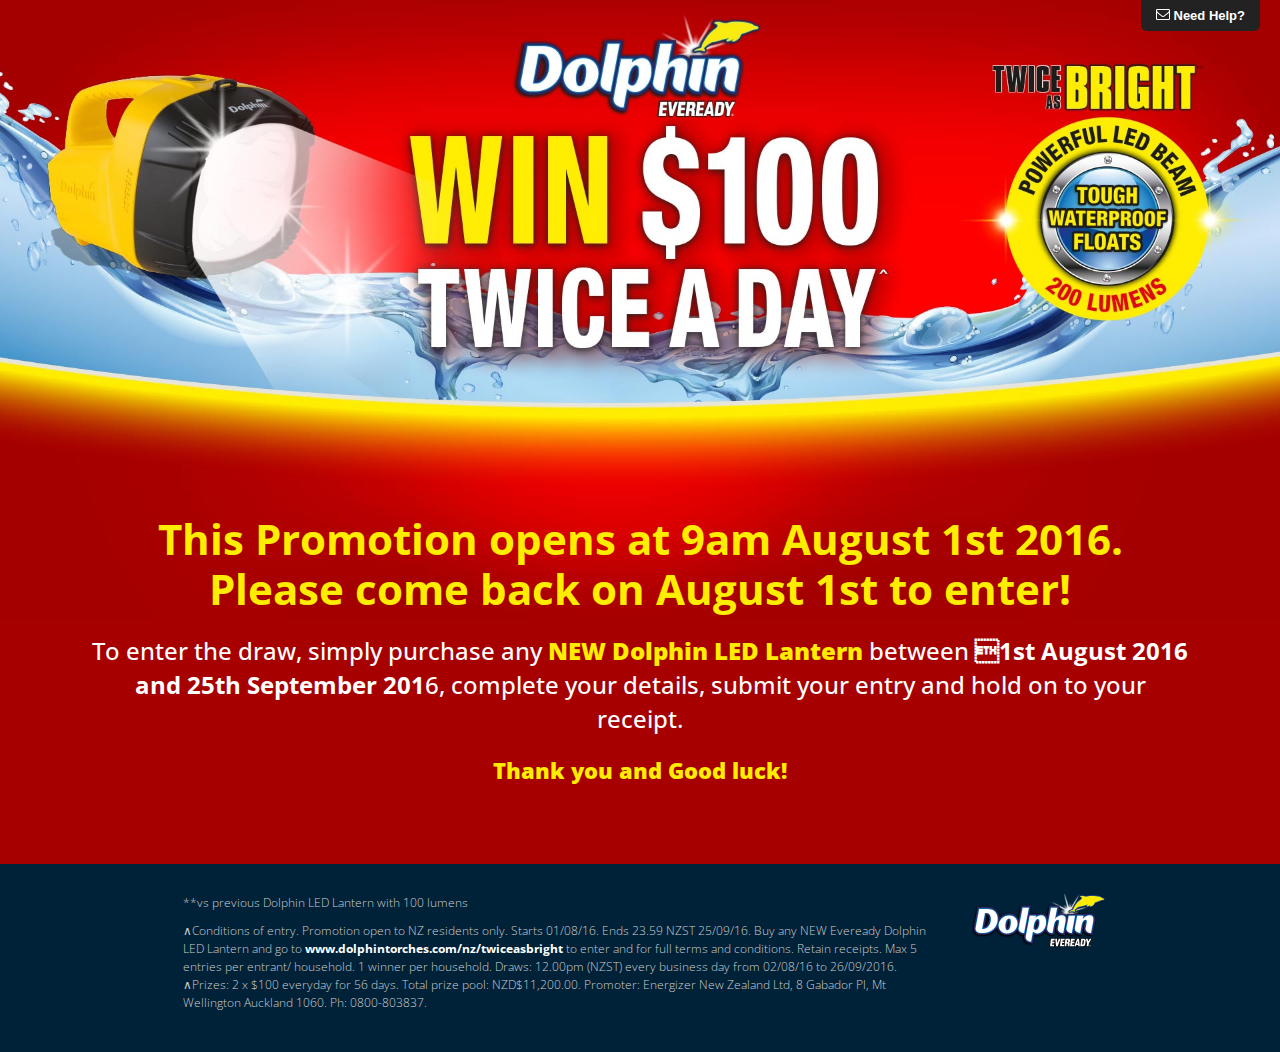
==== index.html @ a8465dd7 "Initial Commit" ====
<!DOCTYPE html>
<html lang="en">
<head>
<meta http-equiv="Content-Type" content="text/html; charset=utf-8" >
    <meta charset="utf-8">

    <!-- Always force latest IE rendering engine (even in intranet) & Chrome Frame -->
    <meta http-equiv="X-UA-Compatible" content="IE=edge" />
    <meta name="author" content="theship.com.au">
    <meta http-equiv="cleartype" content="on">
    
    <!-- Responsive and mobile friendly stuff -->
    <meta name="HandheldFriendly" content="True">
    <meta name="MobileOptimized" content="320">
    <meta name="apple-mobile-web-app-capable" content="yes" />  
    <meta name="viewport" content="width=device-width, target-densitydpi=160dpi, initial-scale=1.0, minimum-scale=1.0, maximum-scale=1.0">

    <title>Dolphin Eveready | Win $100 Twice a day!</title>

    <!-- Bootstrap -->
    <link rel="stylesheet" href="assets/css/bootstrap.css"  type="text/css">
    <!-- HTML5 shim and Respond.js for IE8 support of HTML5 elements and media queries -->
    <!-- WARNING: Respond.js doesn't work if you view the page via file:// -->
    <!--[if lt IE 9]>
      <script src="https://oss.maxcdn.com/html5shiv/3.7.2/html5shiv.min.js"></script>
      <script src="https://oss.maxcdn.com/respond/1.4.2/respond.min.js"></script>
    <![endif]-->
    
    <link rel="stylesheet" href="assets/css/bootstrap-datetimepicker.min.css" type="text/css">
    <link rel="stylesheet" href="assets/css/bootstrapValidator.min.css" type="text/css">
    <link rel="stylesheet" href="assets/css/styles.css" type="text/css">
    <link href='https://fonts.googleapis.com/css?family=Open+Sans:400,600,800,700' rel='stylesheet' type='text/css'>

</head>
<body class="index-page">

<!-- <div class="container-fluid header">
    <div class="container-custom"> -->
        <a href="#" class="help-btn"><img src="assets/img/mail-icon.png"> Need Help?</a>
   <!--  </div>
</div> -->
<img src="assets/img/entry-bg.jpg" width="100%" height="auto" class="img-responsive center-block visible-sm visible-md visible-lg" alt="" title="">
<img src="assets/img/entry-bg_sm.jpg" class="img-responsive center-block visible-xs" alt="" title=""> 
<a href="index.html" class="logo-link"></a>
<div class="container-fluid hero enter-hero">
	<div class="container-custom">
		<div class="text-center">
        	<h1 class="title-center">This Promotion opens at 9am August 1st 2016. <br/>Please come back on August 1st to enter!</h1>
        	<h2 class="copy-center">To enter the draw, simply purchase any <span class="yellow-bold">NEW Dolphin LED Lantern</span> between <strong>1st August 2016 and 25th September 201</strong>6, complete your details, submit your entry and hold on to your receipt. </h2>
        	<p class="signoff-center">Thank you and Good luck!</p>
			<div class="spacer hidden-xs" id="enter"></div>
		</div>	
	</div>
</div>

<div class="container-fluid footer visible-xs visible-sm">
	
	<div class="container">
		<div class="row">
			<div class="col-xs-12 col-md-2 footer-links">
            <p class="terms">**vs previous Dolphin LED Lantern with 100 lumens</p>
            <p class="terms">&and;Conditions of entry. Promotion open to NZ residents only. Starts 01/08/16. Ends 23.59 NZST 25/09/16. Buy any NEW Eveready Dolphin LED Lantern and go to <a href="http://www.dolphintorches.com/nz/twiceasbright" target="_blank">www.dolphintorches.com/nz/twiceasbright</a> to enter and for full terms and conditions. Retain receipts. Max 5 entries per entrant/ household. 1 winner per household. Draws: 12.00pm (NZST) every business day from 02/08/16 to 26/09/2016. &and;Prizes: 2 x $100 everyday for 56 days. Total prize pool: NZD$11,200.00. Promoter: Energizer New Zealand Ltd, 8 Gabador Pl, Mt Wellington Auckland 1060. Ph: 0800-803837.</p>
				<img src="assets/img/dolphin-logo.svg" alt="Waterthins" title="Dolphin">
			</div>
		</div>
	</div>

</div>


<div class="container-fluid footer visible-md visible-lg">
	
	<div class="container">
		<div class="row">
			<div class="col-md-10">
            <p class="terms">**vs previous Dolphin LED Lantern with 100 lumens</p>
            <p class="terms">&and;Conditions of entry. Promotion open to NZ residents only. Starts 01/08/16. Ends 23.59 NZST 25/09/16. Buy any NEW Eveready Dolphin LED Lantern and go to <a href="http://www.dolphintorches.com/nz/twiceasbright" target="_blank">www.dolphintorches.com/nz/twiceasbright</a> to enter and for full terms and conditions. Retain receipts. Max 5 entries per entrant/ household. 1 winner per household. Draws: 12.00pm (NZST) every business day from 02/08/16 to 26/09/2016. &and;Prizes: 2 x $100 everyday for 56 days. Total prize pool: NZD$11,200.00. Promoter: Energizer New Zealand Ltd, 8 Gabador Pl, Mt Wellington Auckland 1060. Ph: 0800-803837.</p>
			</div>
			<div class="col-md-2 text-right">
            <img src="assets/img/dolphin-logo.svg" width="136" alt="Dolphin" title="Dolphin">

			</div>
		</div>
	</div>

</div>


<!-- jQuery (necessary for Bootstrap's JavaScript plugins) -->
<script type="text/javascript" src="assets/js/jquery-1.11.3.min.js"></script>
<!-- Include all compiled plugins (below), or include individual files as needed -->
<script type="text/javascript" src="assets/js/bootstrap.min.js"></script>
<script type="text/javascript" src="assets/js/bootstrapValidator.min.js"></script>
<script type="text/javascript" src="assets/js/moment.js"></script>

<script>
	(function(i,s,o,g,r,a,m){i['GoogleAnalyticsObject']=r;i[r]=i[r]||function(){
	(i[r].q=i[r].q||[]).push(arguments)},i[r].l=1*new Date();a=s.createElement(o),
	m=s.getElementsByTagName(o)[0];a.async=1;a.src=g;m.parentNode.insertBefore(a,m)
	})(window,document,'script','//www.google-analytics.com/analytics.js','ga');

	ga('create', 'UA-68316067-1', 'auto');
	ga('send', 'pageview');
  
</script>

</body>
<!-- Localized -->
---- assets/css/bootstrapValidator.min.css ----
/*!
 * BootstrapValidator (http://bootstrapvalidator.com)
 * The best jQuery plugin to validate form fields. Designed to use with Bootstrap 3
 *
 * @version     v0.5.0, built on 2014-07-14 4:31:02 PM
 * @author      https://twitter.com/nghuuphuoc
 * @copyright   (c) 2013 - 2014 Nguyen Huu Phuoc
 * @license     MIT
 */

.bv-form .help-block{margin-bottom:0}.bv-form .tooltip-inner{text-align:left}.nav-tabs li.bv-tab-success>a{color:#3c763d}.nav-tabs li.bv-tab-error>a{color:#a94442}
---- assets/css/styles.css ----
@import url(https://fonts.googleapis.com/css?family=Open+Sans:400,800,700,600);
@font-face {  font-family: "Open Sans";
  font-weight: normal;
  font-style: normal;
}
.os-normal {
  font-family: 'Open Sans', sans-serif;
  font-weight: 400;
}
.os-semibold {
  font-family: 'Open Sans', sans-serif;
  font-weight: 600;
}
.os-bold {
  font-family: 'Open Sans', sans-serif;
  font-weight: 700;
}
.os-extrabold {
  font-family: 'Open Sans', sans-serif;
  font-weight: 800;
}


a,
a:focus,
a:active {
  color: #ffffff;
  text-decoration: none;
  transition: all 0.5s;
  outline: none;
  font-weight:bold;
}
a:hover,
a:focus:hover,
a:active:hover {
  color: #ffed00;
text-decoration: none;

}
body {
  background-color: #a60000;
  /*background: url('../img/body-bg.png') no-repeat top center #000000;*/
}
.spacer {
  height: 40px;
  display: block;
  clear: both;
}
.spacer-20 {
  height: 20px;
  display: block;
  clear: both;
}


.lb {
  display: block;
  clear: both;
}
h1 {
	font-size:24px;
	line-height:26px;
  font-family: 'Open Sans', sans-serif;
  font-weight: 700;
  color: #ffed00;
  
}
h2 {
	color: #FFFFFF;
	font-family: "Open Sans",sans-serif;
	font-size: 16px;
  text-align:center; 
  line-height: 24px;
  margin-bottom:20px;
}
h3 {
	color: #cccccc;
	font-family: "Open Sans",sans-serif;
	font-size: 28px;
	font-weight: 800;
	text-transform:uppercase;
	text-align:center;
}
h4 {
	color: #cccccc;
	font-family: "Open Sans",sans-serif;
	font-size: 17px;
	font-weight: 600;
		text-align:center;
		margin-top:20px;

}
p {
  font-family: 'Open Sans', sans-serif;
  font-weight: 400;
  font-size: 16px;
  color: #cccccc;
  text-align:center;
  
}

.yellow-bold {
	color: #ffed00;
  font-family: 'Open Sans', sans-serif;
  font-weight: 800;
}

.signoff-center {
	color: #ffed00;
  font-family: 'Open Sans', sans-serif;
  font-weight: 800;
  font-size:22px;
  line-height:28px;
  margin-bottom:40px;
}

.container {
  max-width: 945px;
}
.container-custom {
  max-width: 1100px;
  margin: 0 auto;
  margin-top:-10%;
}
.help-btn {
  background: #222222;
  color: #fff;
  display: inline-block;
  position: fixed;
  top: 0;
  right: 20px;
  padding: 8px 15px;
  text-decoration: none;
  font-size: 13px;
  line-height: 15px;
  -webkit-border-bottom-right-radius: 6px;
  -webkit-border-bottom-left-radius: 6px;
  -moz-border-radius-bottomright: 6px;
  -moz-border-radius-bottomleft: 6px;
  border-bottom-right-radius: 6px;
  border-bottom-left-radius: 6px;
}
.help-btn img {
  vertical-align: inherit;
}
.help-btn:hover {
  text-decoration: none;
}
.logo-link {
  position: absolute;
  width: 210px;
  height: 350px;
  top: 0;
  left: 70px;
}
.container-fluid .sw-nav .nav-btn {
	background: #ff7f00;
	color: #fff;
	-webkit-border-radius: 5px;
	-moz-border-radius: 5px;
	border-radius: 5px;
	font-family: "Open Sans";
	font-size: 20px;
	margin-right: 5px;
	padding: 13px 73px;
	text-decoration: none;
	font-weight:800;
}
.container-fluid .sw-nav .nav-btn.active {
	background: none;
	color: #FFF;
	border: solid 2px #d7d7d7;
	padding: 15px 75px;
}

.terms {
  font-family: 'Open Sans', sans-serif;
  font-weight: 200;
  font-size: 12px;
  line-height:18px;
  text-align:left;
}

.terms-checkbox {
  margin-bottom: 0px;
}
.terms-checkbox .form-control-feedback {
  top: -10px !important;
}
.help-block {
  color: #a94442;
}
.terms ol {
  margin: 0;
  color: #cccccc;
  padding-left: 10px;
  font-family: 'Open Sans', sans-serif;
  text-align:left;
}
.terms ol li {
  margin-bottom: 10px;
}
.terms ul.abc {
  color: #ccc;
  list-style-type: lower-latin;
  margin: 10px 0;
}
.terms ul.abc li {
  margin-bottom: 5px;
}
.footer {
  background: #002239;
  padding-top: 30px;
  padding-bottom: 30px;
}
.footer ul {
  list-style-type: none;
  text-align: center;
  padding: 10px 0 0;
  margin: 0;
  line-height: 35px;
}
.footer ul li {
  color: #FFFFFF;
  font-family: 'Open Sans', sans-serif;
  font-weight: 400;
  font-size: 13px;
  display: inline-block;
}
.footer ul li a {
	text-decoration: none;
	color: #FFFFFF;

}

.footer .footer-links {
  list-style-type: none;
  text-align: center;
  padding: 10px 0 0;
  margin: 0;
  line-height: 35px;
color: #FFFFFF;
  font-family: 'Open Sans', sans-serif;
  font-weight: 400;
  font-size: 13px;
  display: inline-block;

}
.footer .footer-links  a {
	text-decoration: none;
	color: #FFFFFF;
	font-weight:600;
}

.footer .footer-links  img {
	display:block;
	padding: 10px 0;
	margin:0 auto;
	width: 50%;
    max-width: 300px;
    height: auto;
}




@media (max-width: 768px) {
  .container-fluid.hero {
    min-height: auto;
    background-image: none;
  }
  .container-fluid .sw-nav {
    margin-top: 40px;
  }
  .container-fluid .sw-nav .nav-btn {
    display: block;
    margin: 10px 0 0 0;
  }
}



@media (min-width: 992px) {
h1 {
	font-size:42px;
	line-height:50px;
  font-family: 'Open Sans', sans-serif;
  font-weight: 700;
  color: #ffed00;
  
}
h2 {
	color: #FFFFFF;
	font-family: "Open Sans",sans-serif;
	font-size: 24px;
  text-align:center; 
  line-height: 34px;
  margin-bottom:20px;
}
h3 {
	color: #cccccc;
	font-family: "Open Sans",sans-serif;
	font-size: 28px;
	font-weight: 800;
	text-transform:uppercase;
	text-align:center;
}
h4 {
	color: #cccccc;
	font-family: "Open Sans",sans-serif;
	font-size: 17px;
	font-weight: 600;
		text-align:center;
		margin-top:20px;

}
p {
  font-family: 'Open Sans', sans-serif;
  font-weight: 400;
  font-size: 16px;
  color: #cccccc;
  text-align:center;
  
}

.yellow-bold {
	color: #ffed00;
  font-family: 'Open Sans', sans-serif;
  font-weight: 800;
}

.signoff-center {
	color: #ffed00;
  font-family: 'Open Sans', sans-serif;
  font-weight: 800;
  font-size:22px;
  line-height:28px;
  margin-bottom:40px;
}

.yellow-bold {
	color: #ffed00;
  font-family: 'Open Sans', sans-serif;
  font-weight: 800;
}

.signoff-center {
	color: #ffed00;
  font-family: 'Open Sans', sans-serif;
  font-weight: 800;
  font-size:22px;
  line-height:28px;
  margin-bottom:40px;
}




.title-center {
    text-align:center;

}


}
/* Localized */
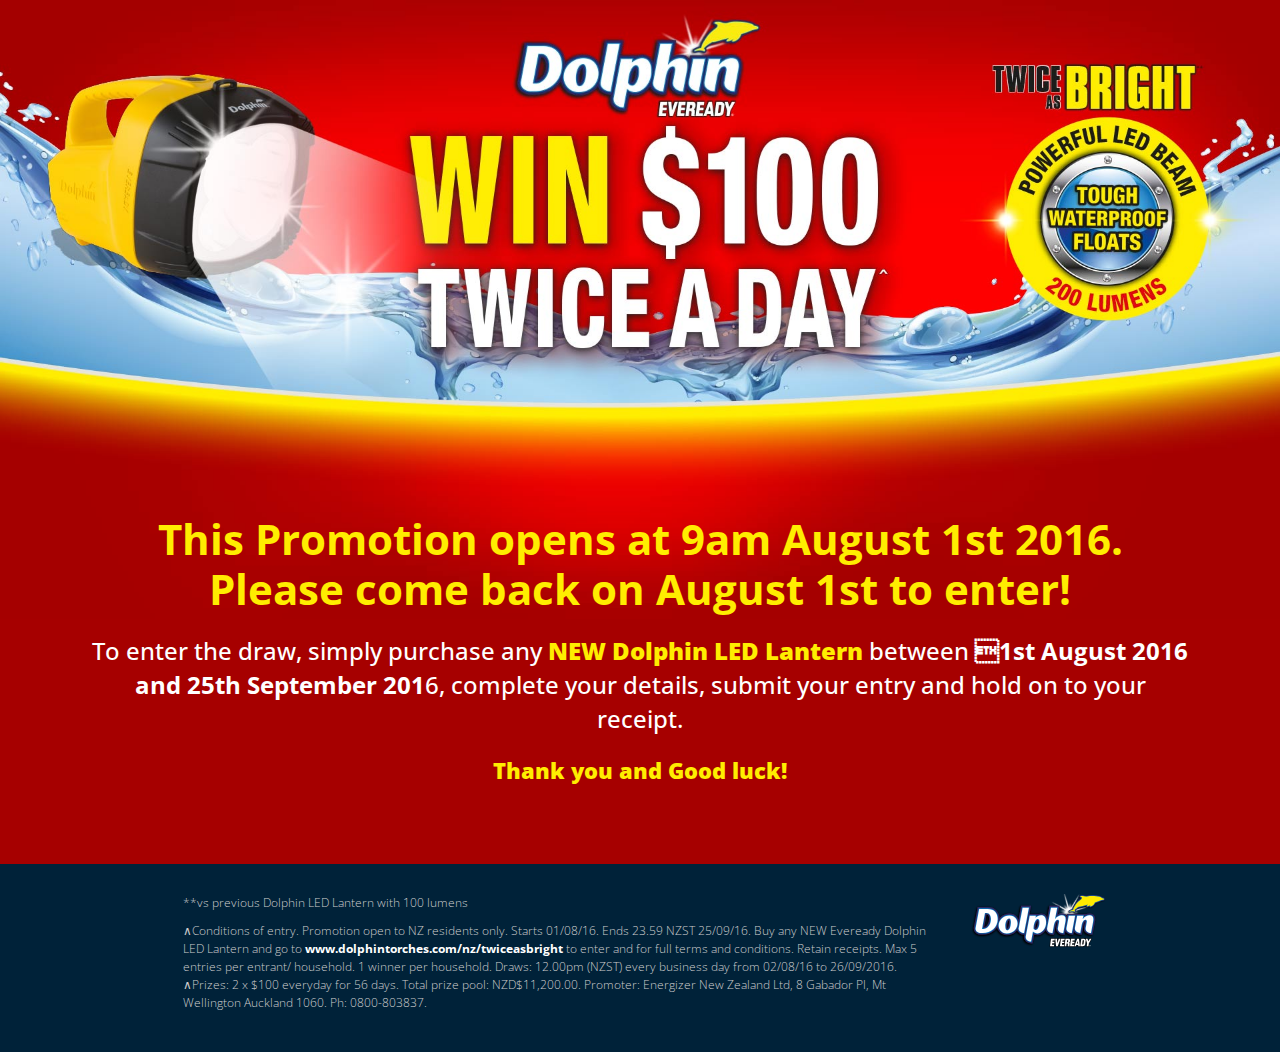
==== commit 94317c79: "Removed need help button" ====
--- a/index.html
+++ b/index.html
@@ -8,11 +8,11 @@
     <meta http-equiv="X-UA-Compatible" content="IE=edge" />
     <meta name="author" content="theship.com.au">
     <meta http-equiv="cleartype" content="on">
-    
+
     <!-- Responsive and mobile friendly stuff -->
     <meta name="HandheldFriendly" content="True">
     <meta name="MobileOptimized" content="320">
-    <meta name="apple-mobile-web-app-capable" content="yes" />  
+    <meta name="apple-mobile-web-app-capable" content="yes" />
     <meta name="viewport" content="width=device-width, target-densitydpi=160dpi, initial-scale=1.0, minimum-scale=1.0, maximum-scale=1.0">
 
     <title>Dolphin Eveready | Win $100 Twice a day!</title>
@@ -25,7 +25,7 @@
       <script src="https://oss.maxcdn.com/html5shiv/3.7.2/html5shiv.min.js"></script>
       <script src="https://oss.maxcdn.com/respond/1.4.2/respond.min.js"></script>
     <![endif]-->
-    
+
     <link rel="stylesheet" href="assets/css/bootstrap-datetimepicker.min.css" type="text/css">
     <link rel="stylesheet" href="assets/css/bootstrapValidator.min.css" type="text/css">
     <link rel="stylesheet" href="assets/css/styles.css" type="text/css">
@@ -35,12 +35,12 @@
 <body class="index-page">
 
 <!-- <div class="container-fluid header">
-    <div class="container-custom"> -->
+    <div class="container-custom">
         <a href="#" class="help-btn"><img src="assets/img/mail-icon.png"> Need Help?</a>
-   <!--  </div>
+   </div>
 </div> -->
 <img src="assets/img/entry-bg.jpg" width="100%" height="auto" class="img-responsive center-block visible-sm visible-md visible-lg" alt="" title="">
-<img src="assets/img/entry-bg_sm.jpg" class="img-responsive center-block visible-xs" alt="" title=""> 
+<img src="assets/img/entry-bg_sm.jpg" class="img-responsive center-block visible-xs" alt="" title="">
 <a href="index.html" class="logo-link"></a>
 <div class="container-fluid hero enter-hero">
 	<div class="container-custom">
@@ -49,12 +49,12 @@
         	<h2 class="copy-center">To enter the draw, simply purchase any <span class="yellow-bold">NEW Dolphin LED Lantern</span> between <strong>1st August 2016 and 25th September 201</strong>6, complete your details, submit your entry and hold on to your receipt. </h2>
         	<p class="signoff-center">Thank you and Good luck!</p>
 			<div class="spacer hidden-xs" id="enter"></div>
-		</div>	
+		</div>
 	</div>
 </div>
 
 <div class="container-fluid footer visible-xs visible-sm">
-	
+
 	<div class="container">
 		<div class="row">
 			<div class="col-xs-12 col-md-2 footer-links">
@@ -69,7 +69,7 @@
 
 
 <div class="container-fluid footer visible-md visible-lg">
-	
+
 	<div class="container">
 		<div class="row">
 			<div class="col-md-10">
@@ -101,8 +101,8 @@
 
 	ga('create', 'UA-68316067-1', 'auto');
 	ga('send', 'pageview');
-  
+
 </script>
 
 </body>
-<!-- Localized -->+<!-- Localized -->
